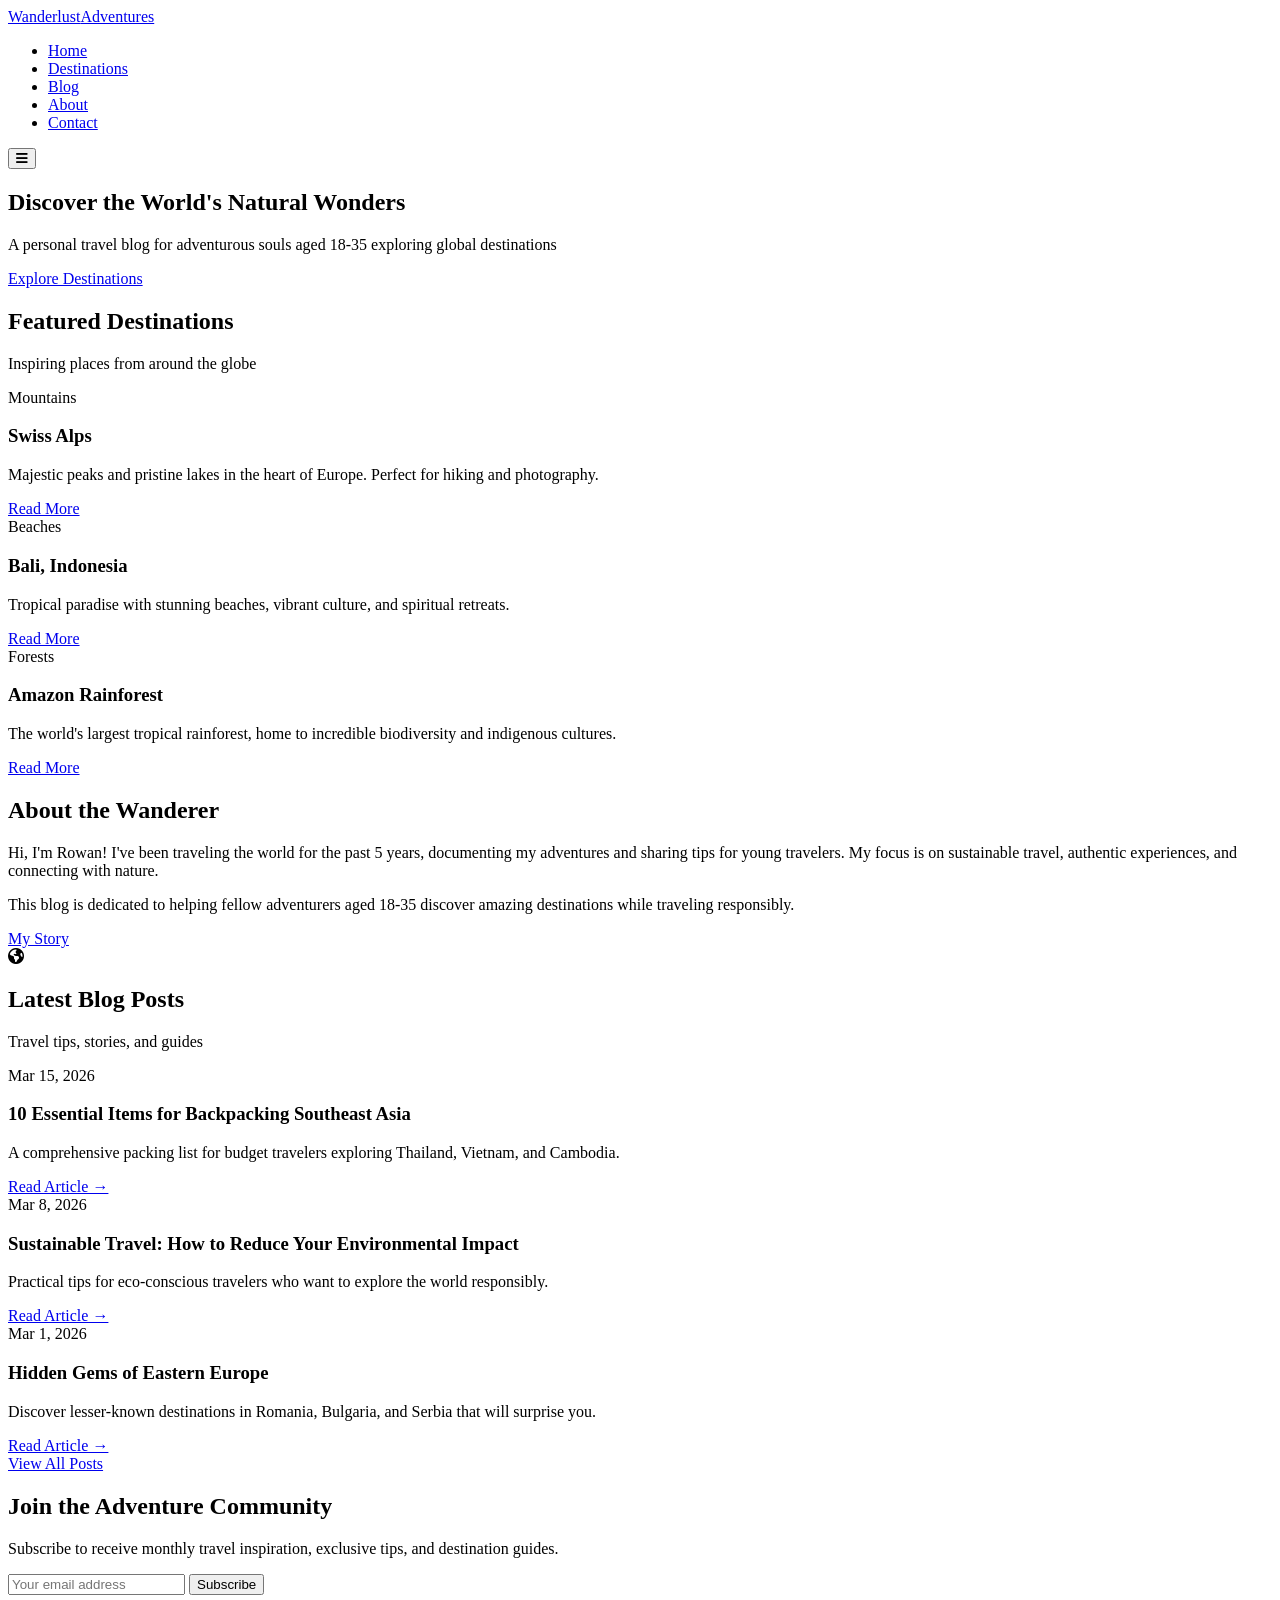
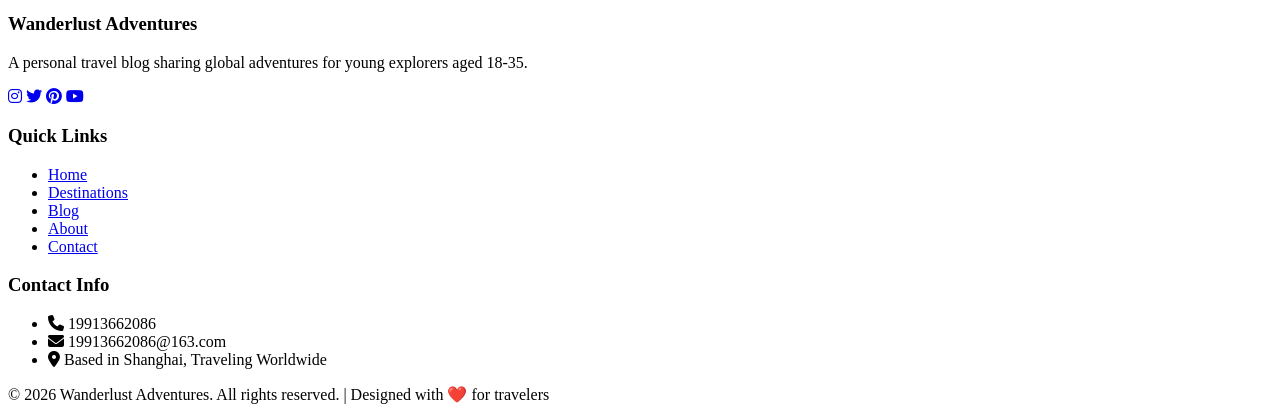
==== index.html @ afbd5c1c "Add files via upload" ====
<!DOCTYPE html>
<html lang="en">
<head>
    <meta charset="UTF-8">
    <meta name="viewport" content="width=device-width, initial-scale=1.0">
    <title>Wanderlust Adventures | Personal Travel Blog</title>
    <link rel="stylesheet" href="style.css">
    <link rel="preconnect" href="https://fonts.googleapis.com">
    <link rel="preconnect" href="https://fonts.gstatic.com" crossorigin>
    <link href="https://fonts.googleapis.com/css2?family=Poppins:wght@300;400;500;600;700&family=Montserrat:wght@400;500;600&display=swap" rel="stylesheet">
    <link rel="stylesheet" href="https://cdnjs.cloudflare.com/ajax/libs/font-awesome/6.4.0/css/all.min.css">
</head>
<body>
    <!-- Navigation -->
    <nav class="navbar">
        <div class="container">
            <a href="index.html" class="logo">Wanderlust<span>Adventures</span></a>
            <ul class="nav-links">
                <li><a href="index.html" class="active">Home</a></li>
                <li><a href="destinations.html">Destinations</a></li>
                <li><a href="blog.html">Blog</a></li>
                <li><a href="about.html">About</a></li>
                <li><a href="contact.html">Contact</a></li>
            </ul>
            <button class="menu-toggle">
                <i class="fas fa-bars"></i>
            </button>
        </div>
    </nav>

    <!-- Hero Section -->
    <section class="hero">
        <div class="hero-content">
            <h1>Discover the World's Natural Wonders</h1>
            <p class="subtitle">A personal travel blog for adventurous souls aged 18-35 exploring global destinations</p>
            <a href="destinations.html" class="btn-primary">Explore Destinations</a>
        </div>
        <div class="hero-overlay"></div>
    </section>

    <!-- Featured Destinations -->
    <section class="section featured-destinations">
        <div class="container">
            <h2 class="section-title">Featured Destinations</h2>
            <p class="section-subtitle">Inspiring places from around the globe</p>
            
            <div class="destinations-grid">
                <div class="destination-card">
                    <div class="destination-image" style="background-image: url('https://images.unsplash.com/photo-1506744038136-46273834b3fb');">
                        <div class="destination-label">Mountains</div>
                    </div>
                    <div class="destination-content">
                        <h3>Swiss Alps</h3>
                        <p>Majestic peaks and pristine lakes in the heart of Europe. Perfect for hiking and photography.</p>
                        <a href="#" class="btn-secondary">Read More</a>
                    </div>
                </div>
                
                <div class="destination-card">
                    <div class="destination-image" style="background-image: url('https://images.unsplash.com/photo-1507525428034-b723cf961d3e');">
                        <div class="destination-label">Beaches</div>
                    </div>
                    <div class="destination-content">
                        <h3>Bali, Indonesia</h3>
                        <p>Tropical paradise with stunning beaches, vibrant culture, and spiritual retreats.</p>
                        <a href="#" class="btn-secondary">Read More</a>
                    </div>
                </div>
                
                <div class="destination-card">
                    <div class="destination-image" style="background-image: url('https://images.unsplash.com/photo-1441974231531-c6227db76b6e');">
                        <div class="destination-label">Forests</div>
                    </div>
                    <div class="destination-content">
                        <h3>Amazon Rainforest</h3>
                        <p>The world's largest tropical rainforest, home to incredible biodiversity and indigenous cultures.</p>
                        <a href="#" class="btn-secondary">Read More</a>
                    </div>
                </div>
            </div>
        </div>
    </section>

    <!-- About Preview -->
    <section class="section about-preview">
        <div class="container">
            <div class="about-content">
                <h2>About the Wanderer</h2>
                <p>Hi, I'm Rowan! I've been traveling the world for the past 5 years, documenting my adventures and sharing tips for young travelers. My focus is on sustainable travel, authentic experiences, and connecting with nature.</p>
                <p>This blog is dedicated to helping fellow adventurers aged 18-35 discover amazing destinations while traveling responsibly.</p>
                <a href="about.html" class="btn-primary">My Story</a>
            </div>
            <div class="about-image">
                <!-- Placeholder for about image -->
                <div class="image-placeholder">
                    <i class="fas fa-globe-americas"></i>
                </div>
            </div>
        </div>
    </section>

    <!-- Latest Posts -->
    <section class="section latest-posts">
        <div class="container">
            <h2 class="section-title">Latest Blog Posts</h2>
            <p class="section-subtitle">Travel tips, stories, and guides</p>
            
            <div class="posts-grid">
                <article class="post-card">
                    <div class="post-date">Mar 15, 2026</div>
                    <h3>10 Essential Items for Backpacking Southeast Asia</h3>
                    <p>A comprehensive packing list for budget travelers exploring Thailand, Vietnam, and Cambodia.</p>
                    <a href="#" class="read-more">Read Article →</a>
                </article>
                
                <article class="post-card">
                    <div class="post-date">Mar 8, 2026</div>
                    <h3>Sustainable Travel: How to Reduce Your Environmental Impact</h3>
                    <p>Practical tips for eco-conscious travelers who want to explore the world responsibly.</p>
                    <a href="#" class="read-more">Read Article →</a>
                </article>
                
                <article class="post-card">
                    <div class="post-date">Mar 1, 2026</div>
                    <h3>Hidden Gems of Eastern Europe</h3>
                    <p>Discover lesser-known destinations in Romania, Bulgaria, and Serbia that will surprise you.</p>
                    <a href="#" class="read-more">Read Article →</a>
                </article>
            </div>
            
            <div class="text-center">
                <a href="blog.html" class="btn-primary">View All Posts</a>
            </div>
        </div>
    </section>

    <!-- Newsletter -->
    <section class="newsletter">
        <div class="container">
            <h2>Join the Adventure Community</h2>
            <p>Subscribe to receive monthly travel inspiration, exclusive tips, and destination guides.</p>
            <form class="newsletter-form">
                <input type="email" placeholder="Your email address" required>
                <button type="submit" class="btn-primary">Subscribe</button>
            </form>
        </div>
    </section>

    <!-- Footer -->
    <footer class="footer">
        <div class="container">
            <div class="footer-content">
                <div class="footer-section">
                    <h3>Wanderlust Adventures</h3>
                    <p>A personal travel blog sharing global adventures for young explorers aged 18-35.</p>
                    <div class="social-links">
                        <a href="#"><i class="fab fa-instagram"></i></a>
                        <a href="#"><i class="fab fa-twitter"></i></a>
                        <a href="#"><i class="fab fa-pinterest"></i></a>
                        <a href="#"><i class="fab fa-youtube"></i></a>
                    </div>
                </div>
                
                <div class="footer-section">
                    <h3>Quick Links</h3>
                    <ul>
                        <li><a href="index.html">Home</a></li>
                        <li><a href="destinations.html">Destinations</a></li>
                        <li><a href="blog.html">Blog</a></li>
                        <li><a href="about.html">About</a></li>
                        <li><a href="contact.html">Contact</a></li>
                    </ul>
                </div>
                
                <div class="footer-section">
                    <h3>Contact Info</h3>
                    <ul class="contact-info">
                        <li><i class="fas fa-phone"></i> 19913662086</li>
                        <li><i class="fas fa-envelope"></i> 19913662086@163.com</li>
                        <li><i class="fas fa-map-marker-alt"></i> Based in Shanghai, Traveling Worldwide</li>
                    </ul>
                </div>
            </div>
            
            <div class="footer-bottom">
                <p>&copy; 2026 Wanderlust Adventures. All rights reserved. | Designed with ❤️ for travelers</p>
            </div>
        </div>
    </footer>

    <script src="script.js"></script>
</body>
</html>
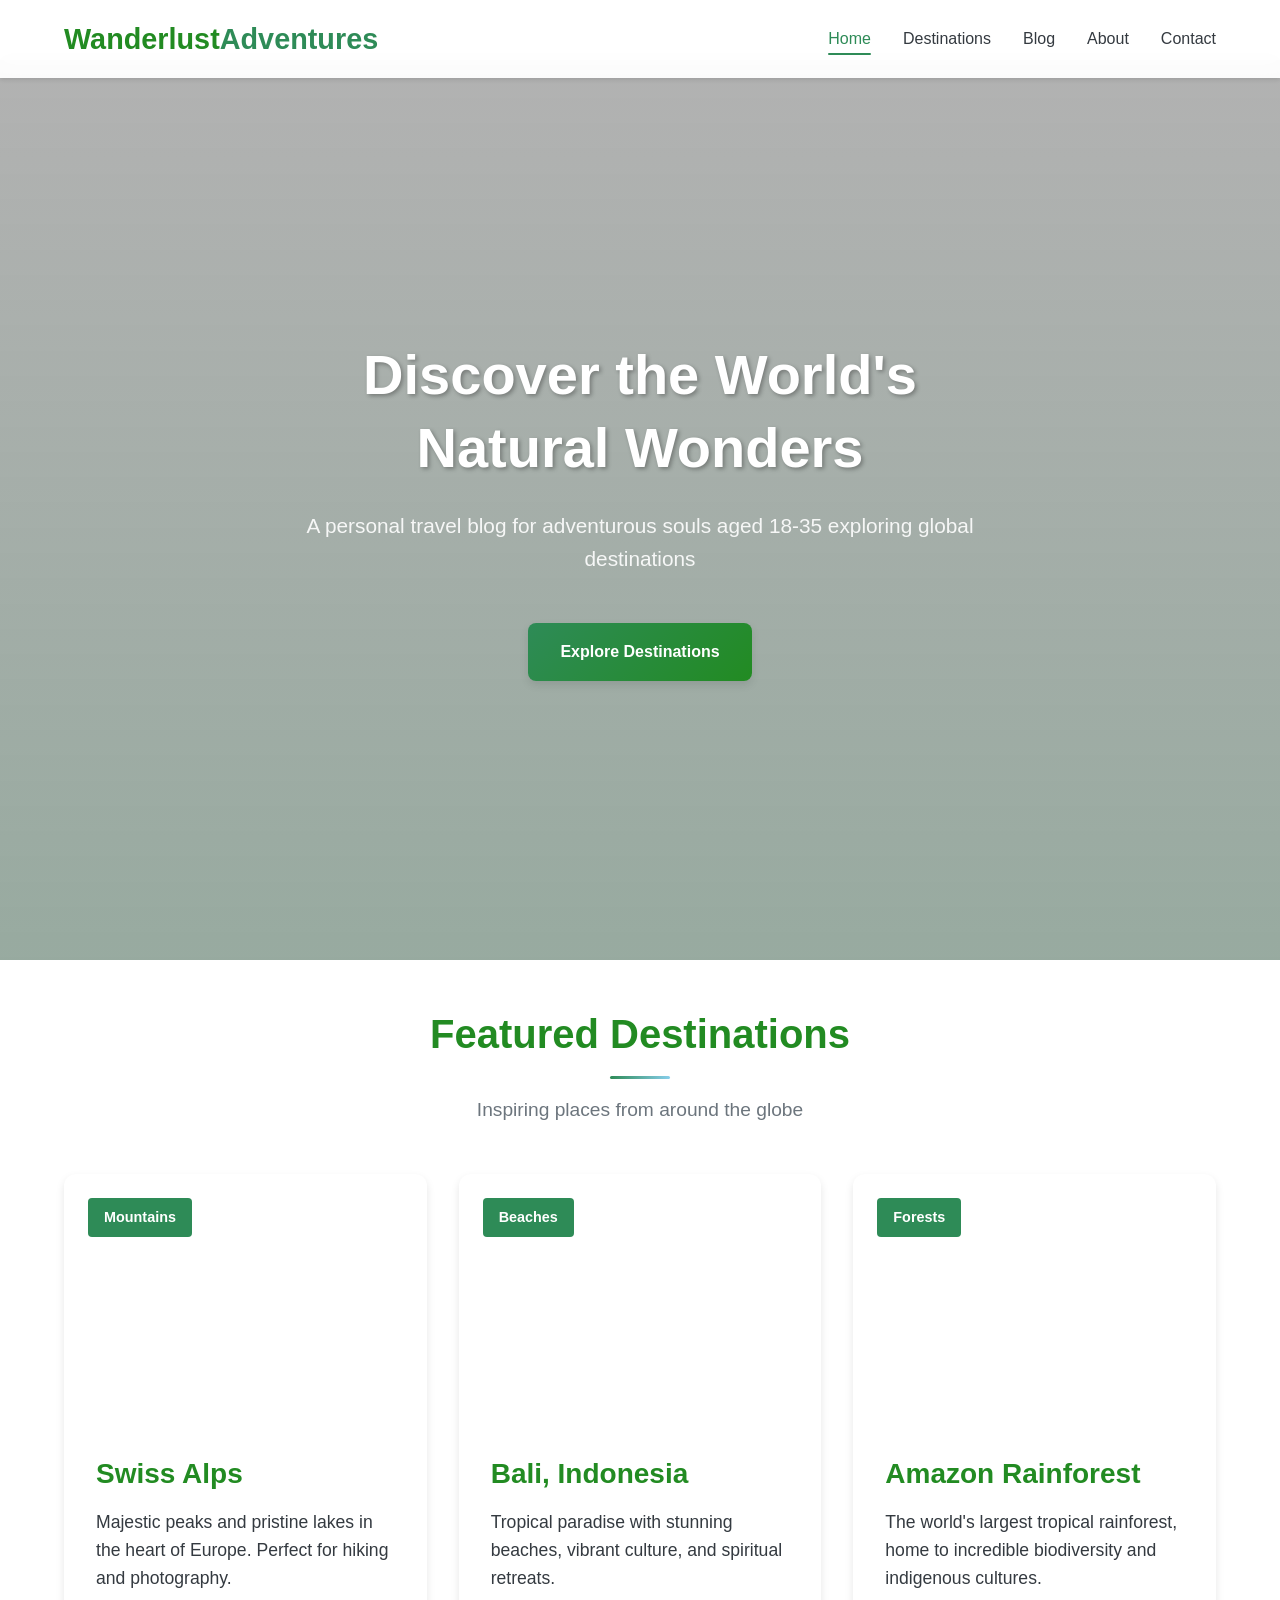
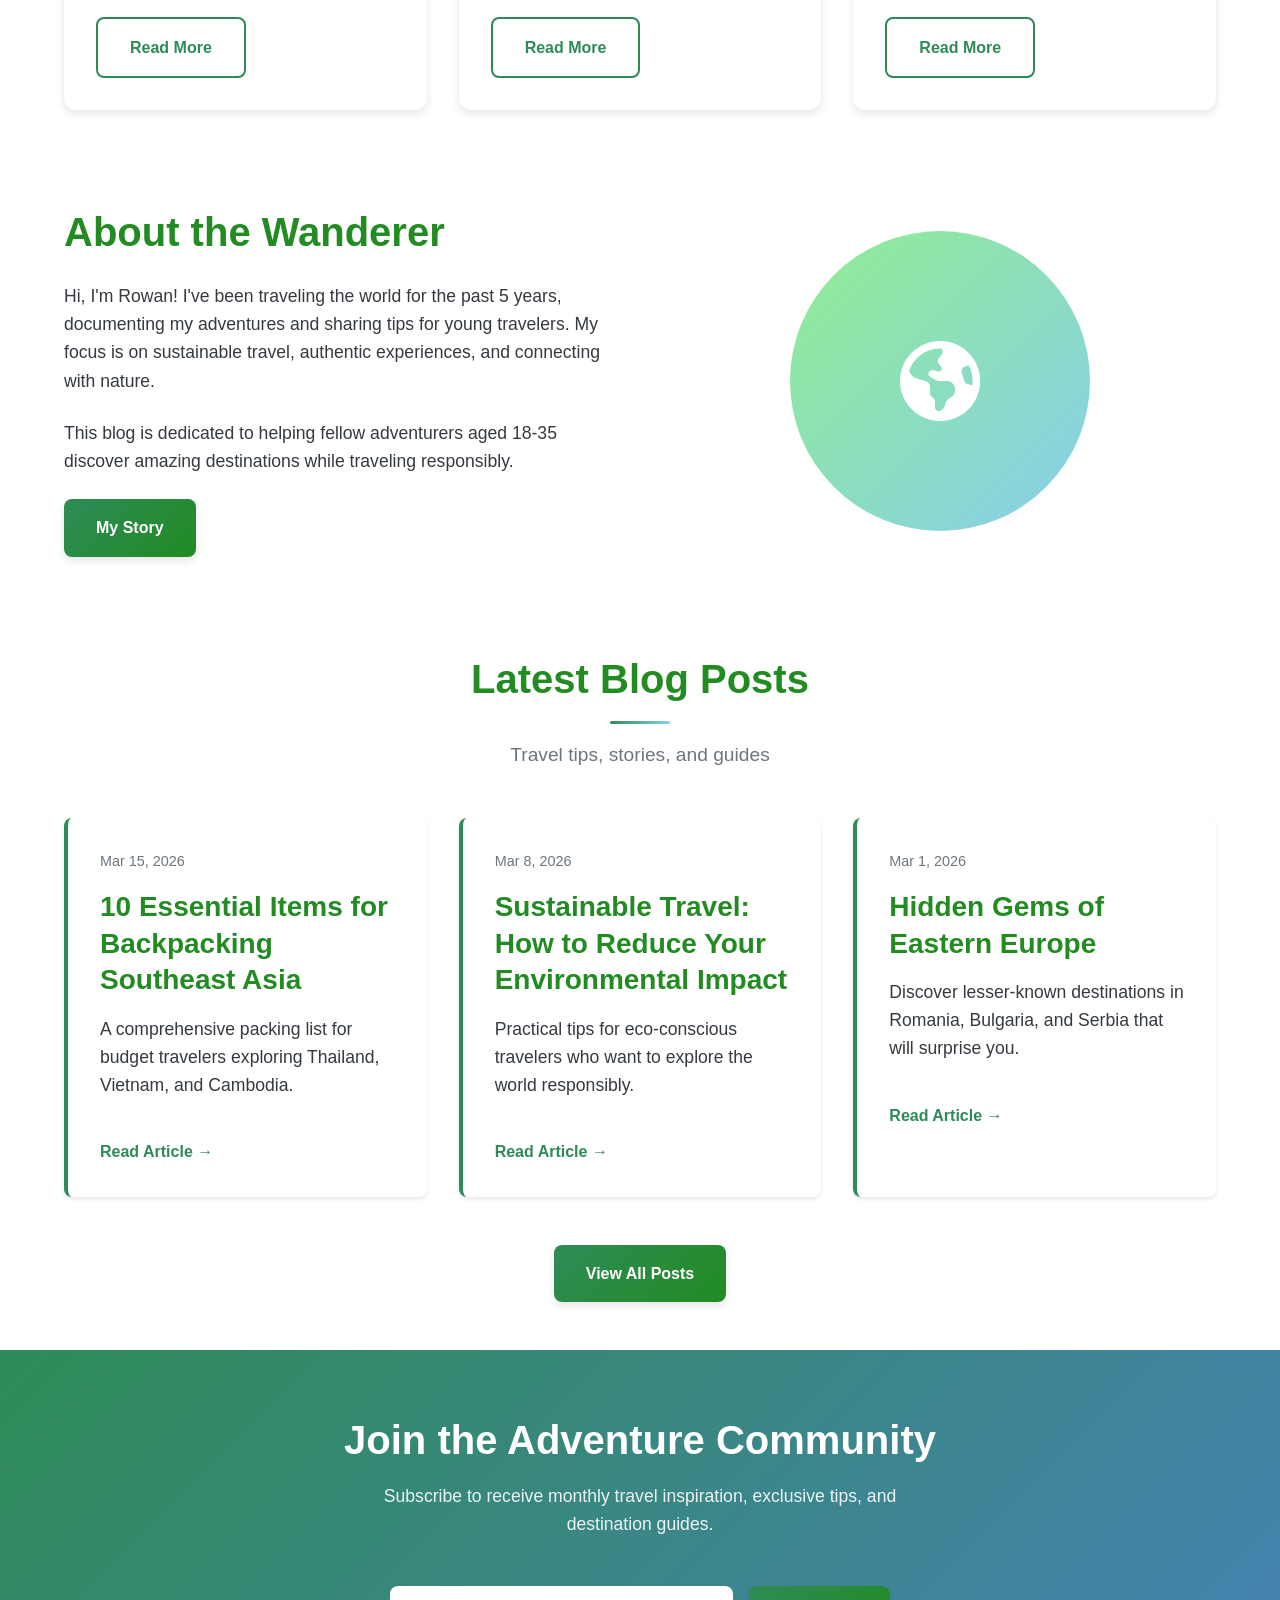
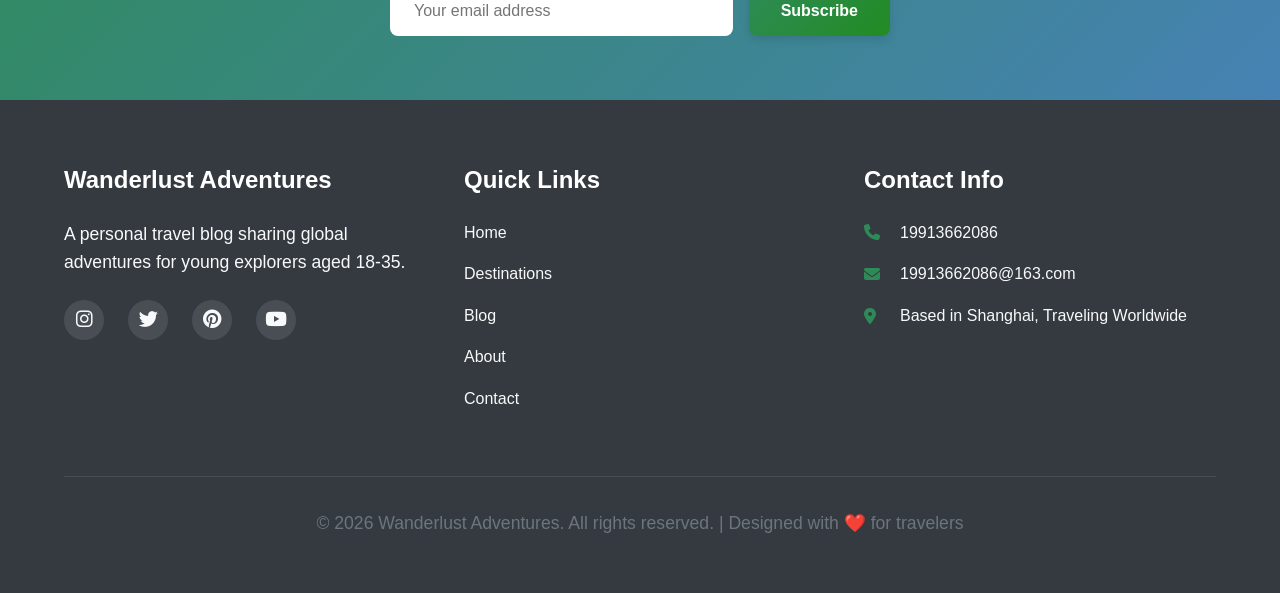
==== commit 250f45ea: "Add files via upload" ====
--- a/index.html
+++ b/index.html
@@ -52,7 +52,7 @@
                     <div class="destination-content">
                         <h3>Swiss Alps</h3>
                         <p>Majestic peaks and pristine lakes in the heart of Europe. Perfect for hiking and photography.</p>
-                        <a href="#" class="btn-secondary">Read More</a>
+                        <a href="guide.html?destination=swiss-alps" class="btn-secondary">Read More</a>
                     </div>
                 </div>
                 
@@ -63,7 +63,7 @@
                     <div class="destination-content">
                         <h3>Bali, Indonesia</h3>
                         <p>Tropical paradise with stunning beaches, vibrant culture, and spiritual retreats.</p>
-                        <a href="#" class="btn-secondary">Read More</a>
+                        <a href="guide.html?destination=bali" class="btn-secondary">Read More</a>
                     </div>
                 </div>
                 
@@ -74,7 +74,7 @@
                     <div class="destination-content">
                         <h3>Amazon Rainforest</h3>
                         <p>The world's largest tropical rainforest, home to incredible biodiversity and indigenous cultures.</p>
-                        <a href="#" class="btn-secondary">Read More</a>
+                        <a href="guide.html?destination=amazon-rainforest" class="btn-secondary">Read More</a>
                     </div>
                 </div>
             </div>
@@ -110,21 +110,21 @@
                     <div class="post-date">Mar 15, 2026</div>
                     <h3>10 Essential Items for Backpacking Southeast Asia</h3>
                     <p>A comprehensive packing list for budget travelers exploring Thailand, Vietnam, and Cambodia.</p>
-                    <a href="#" class="read-more">Read Article →</a>
+                    <a href="article.html?id=packing-essentials" class="read-more">Read Article →</a>
                 </article>
                 
                 <article class="post-card">
                     <div class="post-date">Mar 8, 2026</div>
                     <h3>Sustainable Travel: How to Reduce Your Environmental Impact</h3>
                     <p>Practical tips for eco-conscious travelers who want to explore the world responsibly.</p>
-                    <a href="#" class="read-more">Read Article →</a>
+                    <a href="article.html?id=sustainable-travel-tips" class="read-more">Read Article →</a>
                 </article>
                 
                 <article class="post-card">
                     <div class="post-date">Mar 1, 2026</div>
                     <h3>Hidden Gems of Eastern Europe</h3>
                     <p>Discover lesser-known destinations in Romania, Bulgaria, and Serbia that will surprise you.</p>
-                    <a href="#" class="read-more">Read Article →</a>
+                    <a href="article.html?id=eastern-europe-gems" class="read-more">Read Article →</a>
                 </article>
             </div>
             
--- a/style.css
+++ b/style.css
@@ -0,0 +1,927 @@
+/* ===== RESET & BASE STYLES ===== */
+* {
+    margin: 0;
+    padding: 0;
+    box-sizing: border-box;
+}
+
+:root {
+    /* Natural Color Palette */
+    --primary-green: #2E8B57;
+    --secondary-green: #3CB371;
+    --light-green: #90EE90;
+    --earth-brown: #8B4513;
+    --sand-beige: #F5DEB3;
+    --sky-blue: #87CEEB;
+    --ocean-blue: #4682B4;
+    --forest-dark: #228B22;
+    
+    /* Neutral Colors */
+    --white: #FFFFFF;
+    --light-gray: #F8F9FA;
+    --medium-gray: #6C757D;
+    --dark-gray: #343A40;
+    --black: #212529;
+    
+    /* Typography */
+    --font-heading: 'Montserrat', sans-serif;
+    --font-body: 'Poppins', sans-serif;
+    
+    /* Spacing */
+    --spacing-xs: 0.5rem;
+    --spacing-sm: 1rem;
+    --spacing-md: 1.5rem;
+    --spacing-lg: 2rem;
+    --spacing-xl: 3rem;
+    --spacing-xxl: 4rem;
+    
+    /* Border Radius */
+    --radius-sm: 4px;
+    --radius-md: 8px;
+    --radius-lg: 12px;
+    --radius-xl: 20px;
+    
+    /* Shadows */
+    --shadow-sm: 0 2px 4px rgba(0, 0, 0, 0.1);
+    --shadow-md: 0 4px 8px rgba(0, 0, 0, 0.1);
+    --shadow-lg: 0 8px 16px rgba(0, 0, 0, 0.1);
+}
+
+html {
+    scroll-behavior: smooth;
+}
+
+body {
+    font-family: var(--font-body);
+    line-height: 1.6;
+    color: var(--dark-gray);
+    background-color: var(--white);
+}
+
+.container {
+    width: 100%;
+    max-width: 1200px;
+    margin: 0 auto;
+    padding: 0 var(--spacing-md);
+}
+
+section {
+    padding: var(--spacing-xl) 0;
+}
+
+.text-center {
+    text-align: center;
+}
+
+/* ===== TYPOGRAPHY ===== */
+h1, h2, h3, h4, h5, h6 {
+    font-family: var(--font-heading);
+    font-weight: 600;
+    line-height: 1.3;
+    margin-bottom: var(--spacing-sm);
+    color: var(--forest-dark);
+}
+
+h1 {
+    font-size: 3rem;
+    font-weight: 700;
+}
+
+h2 {
+    font-size: 2.5rem;
+}
+
+h3 {
+    font-size: 1.75rem;
+}
+
+p {
+    margin-bottom: var(--spacing-md);
+    font-size: 1.1rem;
+}
+
+.section-title {
+    text-align: center;
+    margin-bottom: var(--spacing-sm);
+    position: relative;
+}
+
+.section-title::after {
+    content: '';
+    display: block;
+    width: 60px;
+    height: 3px;
+    background: linear-gradient(to right, var(--primary-green), var(--sky-blue));
+    margin: var(--spacing-sm) auto;
+    border-radius: var(--radius-sm);
+}
+
+.section-subtitle {
+    text-align: center;
+    color: var(--medium-gray);
+    margin-bottom: var(--spacing-xl);
+    font-size: 1.2rem;
+}
+
+/* ===== BUTTONS ===== */
+.btn-primary, .btn-secondary {
+    display: inline-block;
+    padding: var(--spacing-sm) var(--spacing-lg);
+    border-radius: var(--radius-md);
+    font-weight: 600;
+    text-decoration: none;
+    transition: all 0.3s ease;
+    border: none;
+    cursor: pointer;
+    font-size: 1rem;
+    font-family: var(--font-body);
+}
+
+.btn-primary {
+    background: linear-gradient(135deg, var(--primary-green), var(--forest-dark));
+    color: var(--white);
+    box-shadow: var(--shadow-md);
+}
+
+.btn-primary:hover {
+    transform: translateY(-2px);
+    box-shadow: var(--shadow-lg);
+    background: linear-gradient(135deg, var(--forest-dark), var(--primary-green));
+}
+
+.btn-secondary {
+    background-color: transparent;
+    color: var(--primary-green);
+    border: 2px solid var(--primary-green);
+}
+
+.btn-secondary:hover {
+    background-color: var(--primary-green);
+    color: var(--white);
+}
+
+/* ===== NAVIGATION ===== */
+.navbar {
+    position: fixed;
+    top: 0;
+    left: 0;
+    width: 100%;
+    background-color: rgba(255, 255, 255, 0.95);
+    backdrop-filter: blur(10px);
+    box-shadow: var(--shadow-sm);
+    z-index: 1000;
+    padding: var(--spacing-sm) 0;
+}
+
+.navbar .container {
+    display: flex;
+    justify-content: space-between;
+    align-items: center;
+}
+
+.logo {
+    font-family: var(--font-heading);
+    font-size: 1.8rem;
+    font-weight: 700;
+    text-decoration: none;
+    color: var(--forest-dark);
+}
+
+.logo span {
+    color: var(--primary-green);
+}
+
+.nav-links {
+    display: flex;
+    list-style: none;
+    gap: var(--spacing-lg);
+}
+
+.nav-links a {
+    text-decoration: none;
+    color: var(--dark-gray);
+    font-weight: 500;
+    padding: var(--spacing-xs) 0;
+    position: relative;
+    transition: color 0.3s ease;
+}
+
+.nav-links a:hover,
+.nav-links a.active {
+    color: var(--primary-green);
+}
+
+.nav-links a.active::after {
+    content: '';
+    position: absolute;
+    bottom: 0;
+    left: 0;
+    width: 100%;
+    height: 2px;
+    background-color: var(--primary-green);
+    border-radius: var(--radius-sm);
+}
+
+.menu-toggle {
+    display: none;
+    background: none;
+    border: none;
+    font-size: 1.5rem;
+    color: var(--forest-dark);
+    cursor: pointer;
+}
+
+/* ===== HERO SECTION ===== */
+.hero {
+    height: 100vh;
+    background: linear-gradient(rgba(0, 0, 0, 0.3), rgba(0, 0, 0, 0.3)), 
+                url('https://images.unsplash.com/photo-1506905925346-21bda4d32df4') center/cover no-repeat;
+    display: flex;
+    align-items: center;
+    justify-content: center;
+    text-align: center;
+    color: var(--white);
+    position: relative;
+    margin-top: 60px;
+}
+
+.hero-content {
+    position: relative;
+    z-index: 2;
+    max-width: 800px;
+    padding: var(--spacing-xl);
+}
+
+.hero h1 {
+    font-size: 3.5rem;
+    margin-bottom: var(--spacing-md);
+    color: var(--white);
+    text-shadow: 2px 2px 4px rgba(0, 0, 0, 0.3);
+}
+
+.subtitle {
+    font-size: 1.3rem;
+    margin-bottom: var(--spacing-xl);
+    opacity: 0.9;
+}
+
+.hero-overlay {
+    position: absolute;
+    top: 0;
+    left: 0;
+    width: 100%;
+    height: 100%;
+    background: linear-gradient(to bottom, transparent, rgba(46, 139, 87, 0.2));
+}
+
+/* ===== FEATURED DESTINATIONS ===== */
+.destinations-grid {
+    display: grid;
+    grid-template-columns: repeat(auto-fit, minmax(300px, 1fr));
+    gap: var(--spacing-lg);
+    margin-top: var(--spacing-xl);
+}
+
+.destination-card {
+    background: var(--white);
+    border-radius: var(--radius-lg);
+    overflow: hidden;
+    box-shadow: var(--shadow-md);
+    transition: transform 0.3s ease, box-shadow 0.3s ease;
+}
+
+.destination-card:hover {
+    transform: translateY(-5px);
+    box-shadow: var(--shadow-lg);
+}
+
+.destination-image {
+    height: 250px;
+    background-size: cover;
+    background-position: center;
+    position: relative;
+}
+
+.destination-label {
+    position: absolute;
+    top: var(--spacing-md);
+    left: var(--spacing-md);
+    background-color: var(--primary-green);
+    color: var(--white);
+    padding: var(--spacing-xs) var(--spacing-sm);
+    border-radius: var(--radius-sm);
+    font-size: 0.9rem;
+    font-weight: 600;
+}
+
+.destination-content {
+    padding: var(--spacing-lg);
+}
+
+.destination-content h3 {
+    color: var(--forest-dark);
+    margin-bottom: var(--spacing-sm);
+}
+
+/* ===== ABOUT PREVIEW ===== */
+.about-preview .container {
+    display: grid;
+    grid-template-columns: 1fr 1fr;
+    gap: var(--spacing-xl);
+    align-items: center;
+}
+
+.about-content h2 {
+    color: var(--forest-dark);
+    margin-bottom: var(--spacing-md);
+}
+
+.about-image {
+    display: flex;
+    justify-content: center;
+    align-items: center;
+}
+
+.image-placeholder {
+    width: 300px;
+    height: 300px;
+    background: linear-gradient(135deg, var(--light-green), var(--sky-blue));
+    border-radius: 50%;
+    display: flex;
+    align-items: center;
+    justify-content: center;
+    color: var(--white);
+    font-size: 5rem;
+}
+
+/* ===== LATEST POSTS ===== */
+.posts-grid {
+    display: grid;
+    grid-template-columns: repeat(auto-fit, minmax(300px, 1fr));
+    gap: var(--spacing-lg);
+    margin-bottom: var(--spacing-xl);
+}
+
+.post-card {
+    background: var(--white);
+    padding: var(--spacing-lg);
+    border-radius: var(--radius-md);
+    box-shadow: var(--shadow-sm);
+    border-left: 4px solid var(--primary-green);
+    transition: transform 0.3s ease;
+}
+
+.post-card:hover {
+    transform: translateY(-3px);
+    box-shadow: var(--shadow-md);
+}
+
+.post-date {
+    color: var(--medium-gray);
+    font-size: 0.9rem;
+    margin-bottom: var(--spacing-sm);
+}
+
+.post-card h3 {
+    color: var(--forest-dark);
+    margin-bottom: var(--spacing-sm);
+}
+
+.read-more {
+    color: var(--primary-green);
+    text-decoration: none;
+    font-weight: 600;
+    display: inline-block;
+    margin-top: var(--spacing-sm);
+}
+
+.read-more:hover {
+    text-decoration: underline;
+}
+
+/* ===== NEWSLETTER ===== */
+.newsletter {
+    background: linear-gradient(135deg, var(--primary-green), var(--ocean-blue));
+    color: var(--white);
+    text-align: center;
+    padding: var(--spacing-xxl) 0;
+}
+
+.newsletter h2 {
+    color: var(--white);
+    margin-bottom: var(--spacing-sm);
+}
+
+.newsletter p {
+    max-width: 600px;
+    margin: 0 auto var(--spacing-xl);
+    opacity: 0.9;
+}
+
+.newsletter-form {
+    display: flex;
+    max-width: 500px;
+    margin: 0 auto;
+    gap: var(--spacing-sm);
+}
+
+.newsletter-form input {
+    flex: 1;
+    padding: var(--spacing-sm) var(--spacing-md);
+    border: none;
+    border-radius: var(--radius-md);
+    font-size: 1rem;
+    font-family: var(--font-body);
+}
+
+.newsletter-form input:focus {
+    outline: 2px solid var(--light-green);
+}
+
+/* ===== FOOTER ===== */
+.footer {
+    background-color: var(--dark-gray);
+    color: var(--light-gray);
+    padding: var(--spacing-xxl) 0 var(--spacing-lg);
+}
+
+.footer-content {
+    display: grid;
+    grid-template-columns: repeat(auto-fit, minmax(250px, 1fr));
+    gap: var(--spacing-xl);
+    margin-bottom: var(--spacing-xl);
+}
+
+.footer-section h3 {
+    color: var(--white);
+    margin-bottom: var(--spacing-md);
+    font-size: 1.5rem;
+}
+
+.footer-section ul {
+    list-style: none;
+}
+
+.footer-section ul li {
+    margin-bottom: var(--spacing-sm);
+}
+
+.footer-section a {
+    color: var(--light-gray);
+    text-decoration: none;
+    transition: color 0.3s ease;
+}
+
+.footer-section a:hover {
+    color: var(--light-green);
+}
+
+.social-links {
+    display: flex;
+    gap: var(--spacing-md);
+    margin-top: var(--spacing-md);
+}
+
+.social-links a {
+    display: inline-flex;
+    align-items: center;
+    justify-content: center;
+    width: 40px;
+    height: 40px;
+    background-color: rgba(255, 255, 255, 0.1);
+    border-radius: 50%;
+    font-size: 1.2rem;
+    transition: background-color 0.3s ease;
+}
+
+.social-links a:hover {
+    background-color: var(--primary-green);
+}
+
+.contact-info li {
+    display: flex;
+    align-items: center;
+    gap: var(--spacing-sm);
+}
+
+.contact-info i {
+    color: var(--primary-green);
+    width: 20px;
+}
+
+.footer-bottom {
+    text-align: center;
+    padding-top: var(--spacing-lg);
+    border-top: 1px solid rgba(255, 255, 255, 0.1);
+    color: var(--medium-gray);
+    font-size: 0.9rem;
+}
+
+/* ===== RESPONSIVE DESIGN ===== */
+@media (max-width: 992px) {
+    h1 {
+        font-size: 2.5rem;
+    }
+    
+    h2 {
+        font-size: 2rem;
+    }
+    
+    .hero h1 {
+        font-size: 2.8rem;
+    }
+    
+    .about-preview .container {
+        grid-template-columns: 1fr;
+        text-align: center;
+    }
+    
+    .newsletter-form {
+        flex-direction: column;
+    }
+}
+
+@media (max-width: 768px) {
+    .menu-toggle {
+        display: block;
+    }
+    
+    .nav-links {
+        position: fixed;
+        top: 70px;
+        left: 0;
+        width: 100%;
+        background-color: var(--white);
+        flex-direction: column;
+        align-items: center;
+        padding: var(--spacing-lg);
+        box-shadow: var(--shadow-md);
+        transform: translateY(-100%);
+        opacity: 0;
+        visibility: hidden;
+        transition: all 0.3s ease;
+    }
+    
+    .nav-links.active {
+        transform: translateY(0);
+        opacity: 1;
+        visibility: visible;
+    }
+    
+    .hero h1 {
+        font-size: 2.2rem;
+    }
+    
+    .subtitle {
+        font-size: 1.1rem;
+    }
+}
+
+@media (max-width: 576px) {
+    .container {
+        padding: 0 var(--spacing-sm);
+    }
+    
+    section {
+        padding: var(--spacing-lg) 0;
+    }
+    
+    h1 {
+        font-size: 2rem;
+    }
+    
+    h2 {
+        font-size: 1.75rem;
+    }
+    
+    .hero h1 {
+        font-size: 1.8rem;
+    }
+    
+    .destinations-grid,
+    .posts-grid {
+        grid-template-columns: 1fr;
+    }
+}
+
+/* ===== CONTACT PAGE STYLES ===== */
+.page-header {
+    background: linear-gradient(rgba(0, 0, 0, 0.4), rgba(0, 0, 0, 0.4)), 
+                url('https://images.unsplash.com/photo-1516483638261-f4dbaf036963') center/cover no-repeat;
+    color: var(--white);
+    text-align: center;
+    padding: var(--spacing-xxl) 0;
+    margin-top: 60px;
+}
+
+.page-header h1 {
+    color: var(--white);
+    margin-bottom: var(--spacing-md);
+}
+
+.page-header p {
+    max-width: 600px;
+    margin: 0 auto;
+    font-size: 1.2rem;
+    opacity: 0.9;
+}
+
+.contact-content {
+    padding: var(--spacing-xxl) 0;
+}
+
+.contact-layout {
+    display: grid;
+    grid-template-columns: 1fr 1fr;
+    gap: var(--spacing-xxl);
+    align-items: start;
+}
+
+.contact-form-section h2,
+.contact-info-section h2 {
+    margin-bottom: var(--spacing-sm);
+}
+
+.contact-form-section p {
+    color: var(--medium-gray);
+    margin-bottom: var(--spacing-xl);
+}
+
+.contact-form {
+    background: var(--white);
+    padding: var(--spacing-xl);
+    border-radius: var(--radius-lg);
+    box-shadow: var(--shadow-md);
+}
+
+.form-row {
+    display: grid;
+    grid-template-columns: 1fr 1fr;
+    gap: var(--spacing-md);
+    margin-bottom: var(--spacing-md);
+}
+
+.form-group {
+    margin-bottom: var(--spacing-lg);
+}
+
+.form-group label {
+    display: block;
+    margin-bottom: var(--spacing-xs);
+    font-weight: 500;
+    color: var(--dark-gray);
+}
+
+.form-group input,
+.form-group textarea {
+    width: 100%;
+    padding: var(--spacing-sm) var(--spacing-md);
+    border: 1px solid var(--light-gray);
+    border-radius: var(--radius-md);
+    font-size: 1rem;
+    font-family: var(--font-body);
+    transition: border-color 0.3s ease, box-shadow 0.3s ease;
+}
+
+.form-group input:focus,
+.form-group textarea:focus {
+    outline: none;
+    border-color: var(--primary-green);
+    box-shadow: 0 0 0 3px rgba(46, 139, 87, 0.1);
+}
+
+.form-group input.error-border,
+.form-group textarea.error-border {
+    border-color: #e74c3c;
+    box-shadow: 0 0 0 3px rgba(231, 76, 60, 0.1);
+}
+
+.checkbox-label {
+    display: flex;
+    align-items: center;
+    gap: var(--spacing-sm);
+    cursor: pointer;
+    font-size: 0.95rem;
+}
+
+.checkbox-label input {
+    width: auto;
+    margin: 0;
+}
+
+.contact-info {
+    margin-bottom: var(--spacing-xl);
+}
+
+.info-item {
+    display: flex;
+    align-items: flex-start;
+    gap: var(--spacing-md);
+    margin-bottom: var(--spacing-lg);
+    padding: var(--spacing-md);
+    background: var(--white);
+    border-radius: var(--radius-md);
+    box-shadow: var(--shadow-sm);
+    transition: transform 0.3s ease, box-shadow 0.3s ease;
+}
+
+.info-item:hover {
+    transform: translateY(-2px);
+    box-shadow: var(--shadow-md);
+}
+
+.info-icon {
+    display: flex;
+    align-items: center;
+    justify-content: center;
+    width: 50px;
+    height: 50px;
+    background: linear-gradient(135deg, var(--primary-green), var(--ocean-blue));
+    color: var(--white);
+    border-radius: 50%;
+    font-size: 1.2rem;
+}
+
+.info-content h3 {
+    margin-bottom: var(--spacing-xs);
+    font-size: 1.1rem;
+}
+
+.info-content p {
+    font-weight: 500;
+    color: var(--dark-gray);
+    margin-bottom: var(--spacing-xs);
+}
+
+.info-content small {
+    color: var(--medium-gray);
+    font-size: 0.85rem;
+}
+
+.social-contact {
+    background: var(--white);
+    padding: var(--spacing-xl);
+    border-radius: var(--radius-lg);
+    box-shadow: var(--shadow-md);
+    margin-bottom: var(--spacing-xl);
+}
+
+.social-contact h3 {
+    margin-bottom: var(--spacing-sm);
+}
+
+.social-contact p {
+    color: var(--medium-gray);
+    margin-bottom: var(--spacing-lg);
+}
+
+.social-buttons {
+    display: grid;
+    grid-template-columns: 1fr 1fr;
+    gap: var(--spacing-sm);
+}
+
+.social-btn {
+    display: flex;
+    align-items: center;
+    justify-content: center;
+    gap: var(--spacing-sm);
+    padding: var(--spacing-sm) var(--spacing-md);
+    border: none;
+    border-radius: var(--radius-md);
+    font-weight: 500;
+    text-decoration: none;
+    transition: all 0.3s ease;
+    cursor: pointer;
+}
+
+.social-btn.instagram {
+    background: linear-gradient(45deg, #405DE6, #5851DB, #833AB4, #C13584, #E1306C, #FD1D1D);
+    color: var(--white);
+}
+
+.social-btn.twitter {
+    background: #1DA1F2;
+    color: var(--white);
+}
+
+.social-btn.youtube {
+    background: #FF0000;
+    color: var(--white);
+}
+
+.social-btn.pinterest {
+    background: #E60023;
+    color: var(--white);
+}
+
+.social-btn:hover {
+    transform: translateY(-2px);
+    box-shadow: var(--shadow-md);
+}
+
+.faq-section {
+    background: var(--white);
+    padding: var(--spacing-xl);
+    border-radius: var(--radius-lg);
+    box-shadow: var(--shadow-md);
+}
+
+.faq-section h3 {
+    margin-bottom: var(--spacing-lg);
+}
+
+.faq-item {
+    margin-bottom: var(--spacing-sm);
+    border: 1px solid var(--light-gray);
+    border-radius: var(--radius-md);
+    overflow: hidden;
+}
+
+.faq-question {
+    width: 100%;
+    padding: var(--spacing-md);
+    background: none;
+    border: none;
+    text-align: left;
+    font-weight: 500;
+    color: var(--dark-gray);
+    cursor: pointer;
+    display: flex;
+    justify-content: space-between;
+    align-items: center;
+    transition: background-color 0.3s ease;
+}
+
+.faq-question:hover {
+    background-color: rgba(46, 139, 87, 0.05);
+}
+
+.faq-question i {
+    transition: transform 0.3s ease;
+}
+
+.faq-question.active i {
+    transform: rotate(180deg);
+}
+
+.faq-answer {
+    padding: 0 var(--spacing-md);
+    max-height: 0;
+    overflow: hidden;
+    transition: max-height 0.3s ease, padding 0.3s ease;
+}
+
+.faq-answer.active {
+    padding: var(--spacing-md);
+    max-height: 200px;
+}
+
+.faq-answer p {
+    color: var(--medium-gray);
+    line-height: 1.6;
+}
+
+/* Responsive Contact Page */
+@media (max-width: 992px) {
+    .contact-layout {
+        grid-template-columns: 1fr;
+        gap: var(--spacing-xl);
+    }
+    
+    .form-row {
+        grid-template-columns: 1fr;
+        gap: var(--spacing-sm);
+    }
+}
+
+@media (max-width: 768px) {
+    .social-buttons {
+        grid-template-columns: 1fr;
+    }
+    
+    .contact-form,
+    .social-contact,
+    .faq-section {
+        padding: var(--spacing-lg);
+    }
+}
+
+@media (max-width: 480px) {
+    .page-header {
+        padding: var(--spacing-xl) 0;
+    }
+    
+    .page-header h1 {
+        font-size: 2.2rem;
+    }
+    
+    .info-item {
+        flex-direction: column;
+        text-align: center;
+    }
+    
+    .info-icon {
+        margin: 0 auto var(--spacing-sm);
+    }
+}
